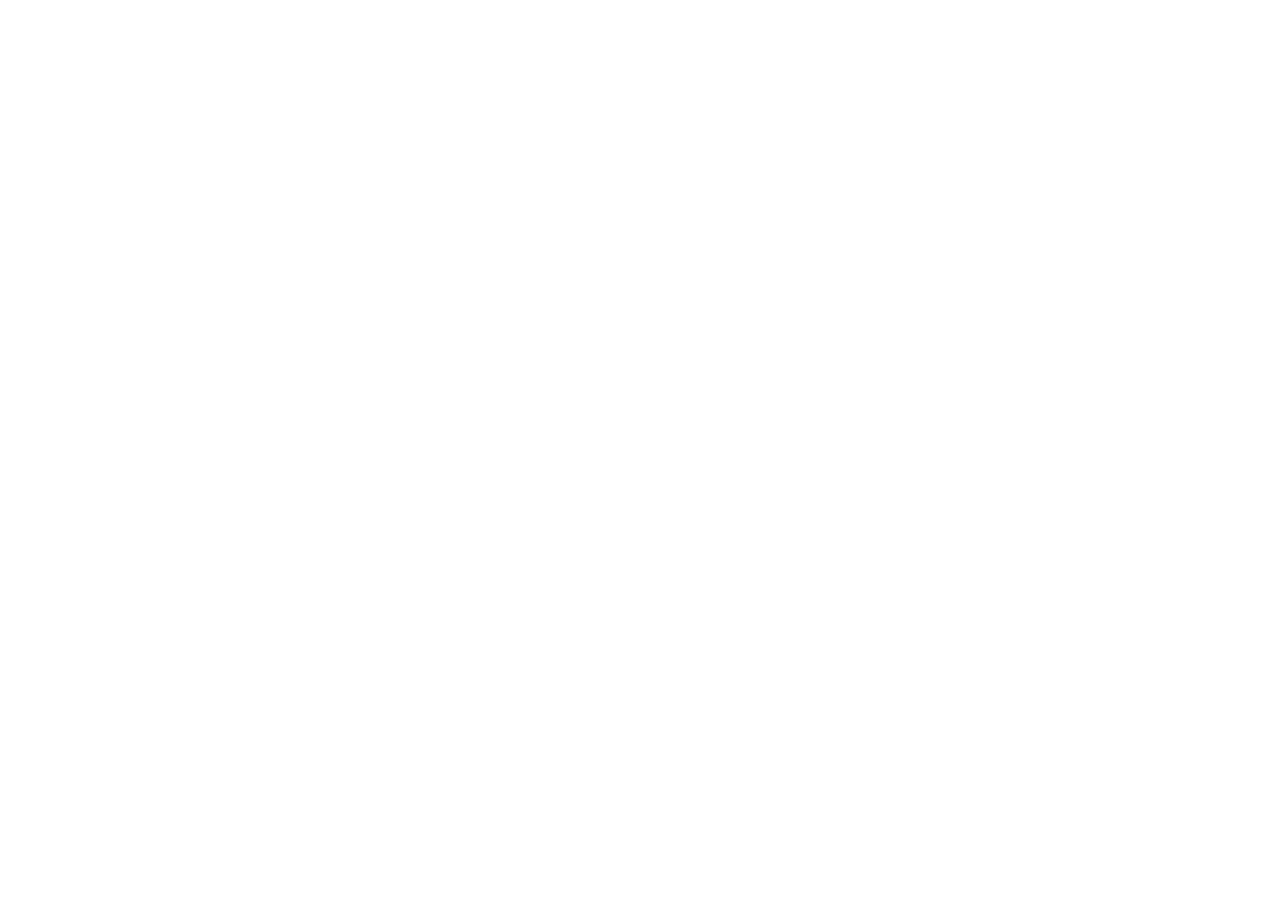
==== index.html @ 217e1f8a "first update" ====
<!DOCTYPE html>
<html lang="en">
<head>
    <meta charset="UTF-8">
    <meta name="viewport" content="width=device-width, initial-scale=1.0">
    <link rel = "stylesheet" type = "text/css" href = "styles.css" />
    <title>Bootstrap Resume for Jada Q</title>
</head>
<body>
    
</body>
</html>
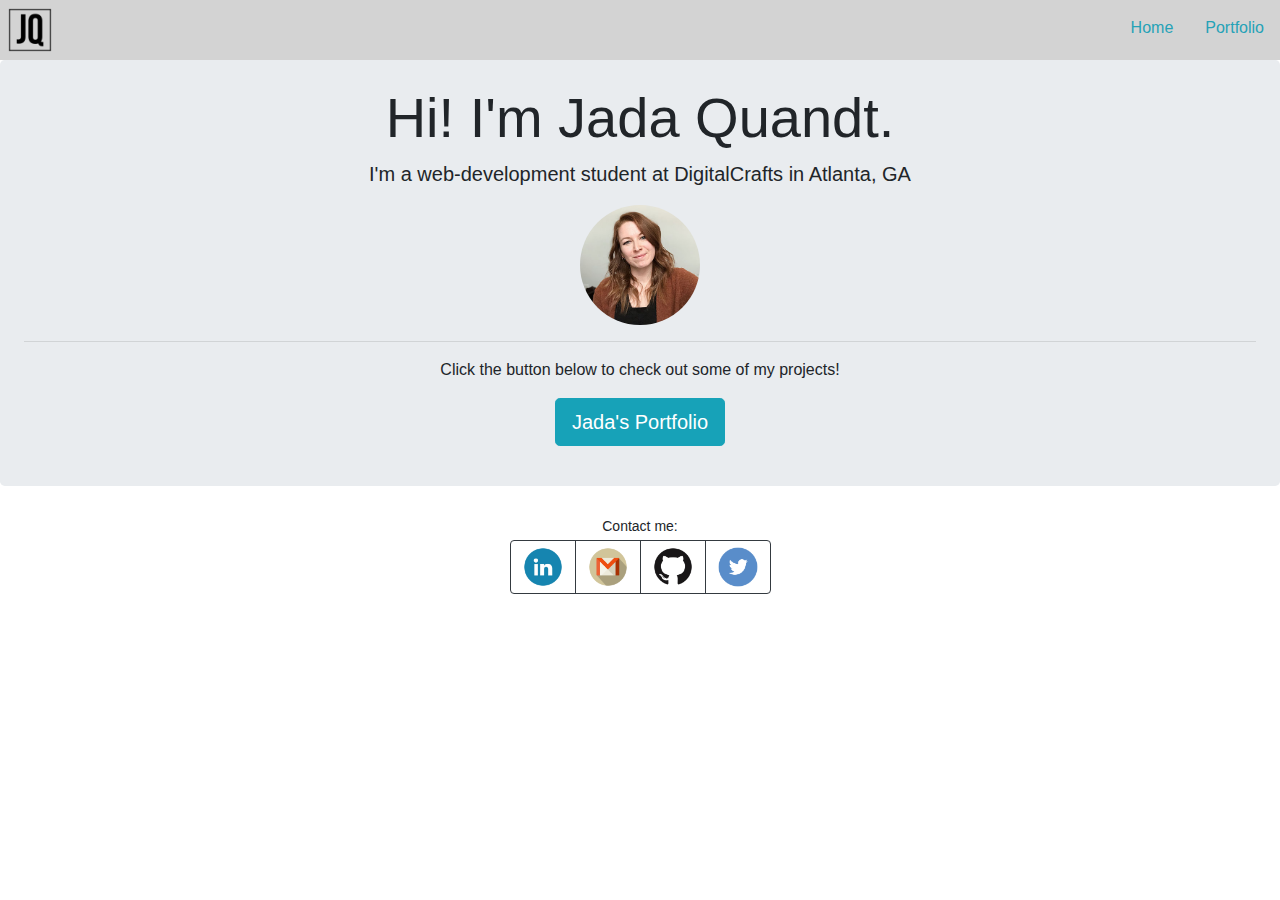
==== commit 7f5a8aa7: "update #2" ====
--- a/index.html
+++ b/index.html
@@ -4,9 +4,67 @@
     <meta charset="UTF-8">
     <meta name="viewport" content="width=device-width, initial-scale=1.0">
     <link rel = "stylesheet" type = "text/css" href = "styles.css" />
-    <title>Bootstrap Resume for Jada Q</title>
+    <link rel="stylesheet" href="https://maxcdn.bootstrapcdn.com/bootstrap/4.0.0/css/bootstrap.min.css" integrity="sha384-Gn5384xqQ1aoWXA+058RXPxPg6fy4IWvTNh0E263XmFcJlSAwiGgFAW/dAiS6JXm" crossorigin="anonymous">
+    <title>JQ</title>
 </head>
 <body>
-    
+<!--Using bootstrap, create a nav. I also included a makeshift logo for myself-->
+    <header>
+        <div id="navbar">
+            <img class="toplogo" src="img/mylogo.png" alt="">
+            <ul class="nav pt-2 float-right">
+                <li class="nav-item">
+                  <a class="nav-link" href="/index.html">Home</a>
+                </li>
+                <li class="nav-item">
+                  <a class="nav-link" href="/portfolio.html">Portfolio</a>
+                </li>
+            </ul>
+        </div>
+    </header>
+
+<!--I created a intro here using the jumbotron-->
+    <div class="jumbotron p-4">
+        <h1 class="display-4">Hi! I'm Jada Quandt.</h1>
+        <p class="lead">I'm a web-development student at DigitalCrafts in Atlanta, GA</p>
+        <img class="profile" src="img/profilepic.jpg" alt="Photo of Jada Quandt">
+        <hr class="my-3">
+        <p>Click the button below to check out some of my projects!</p>
+        <p class="lead">
+          <a class="btn btn-info btn-lg" href="/portfolio.html" role="button">Jada's Portfolio</a>
+        </p>
+      </div>
+
+<!--Prompt for people to contact me.-->
+    <h2 id="contact">Contact me:</h2>
+    <div id="contactme">
+<!--I utilzied Bootstrap's buttons for my social network links below-->
+      <div class="btn-group" role="group">
+        <button type="button" class="btn btn-outline-dark">
+            <a href="https://www.linkedin.com/in/jadaquandt/" target="_blank">
+                <img class= "social" src="img/linkedinlogo.png" alt="LinkedIn">
+            </a>
+        </button>
+
+        <button type="button" class="btn btn-outline-dark">
+            <a href="mailto:jadaquandt@gmail.com">
+                <img class= "social" src="img/gmaillogo.png" alt="Email me here">
+            </a>
+        </button>
+
+        <button type="button" class="btn btn-outline-dark">
+            <a href="https://github.com/jadaquandt" target="_blank" alt="Github Profile">
+                <img class="social" src="img/githublogo.png" alt="Github">
+            </a>
+        </button>
+
+        <button type="button" class="btn btn-outline-dark">
+            <a href="https://twitter.com/JadaQuandt" target="_blank">
+                <img class= "social" src="img/twitterlogo.png" alt="Twitter">
+            </a>
+        </button>
+      </div>
+    </div>
+
 </body>
 </html>--- a/styles.css
+++ b/styles.css
@@ -0,0 +1,41 @@
+.profile {
+    height: 120px;
+    width: 120px;
+    border-radius: 100px;
+    display: block;
+    margin: auto;
+}
+
+.nav-link {
+    color: #25a2b7;
+}
+
+#navbar {
+    background-color: lightgrey;
+}
+
+.toplogo {
+    width: 60px;
+}
+
+.jumbotron {
+    display: block;
+    margin: auto;
+    text-align: center;
+}
+
+.social {
+    width: 40px;
+}
+
+#contactme {
+    display: flex;
+    align-items: center;
+    justify-content: center;
+}
+
+#contact {
+    margin: 5px;
+    font-size: 14px;
+    text-align: center;
+}